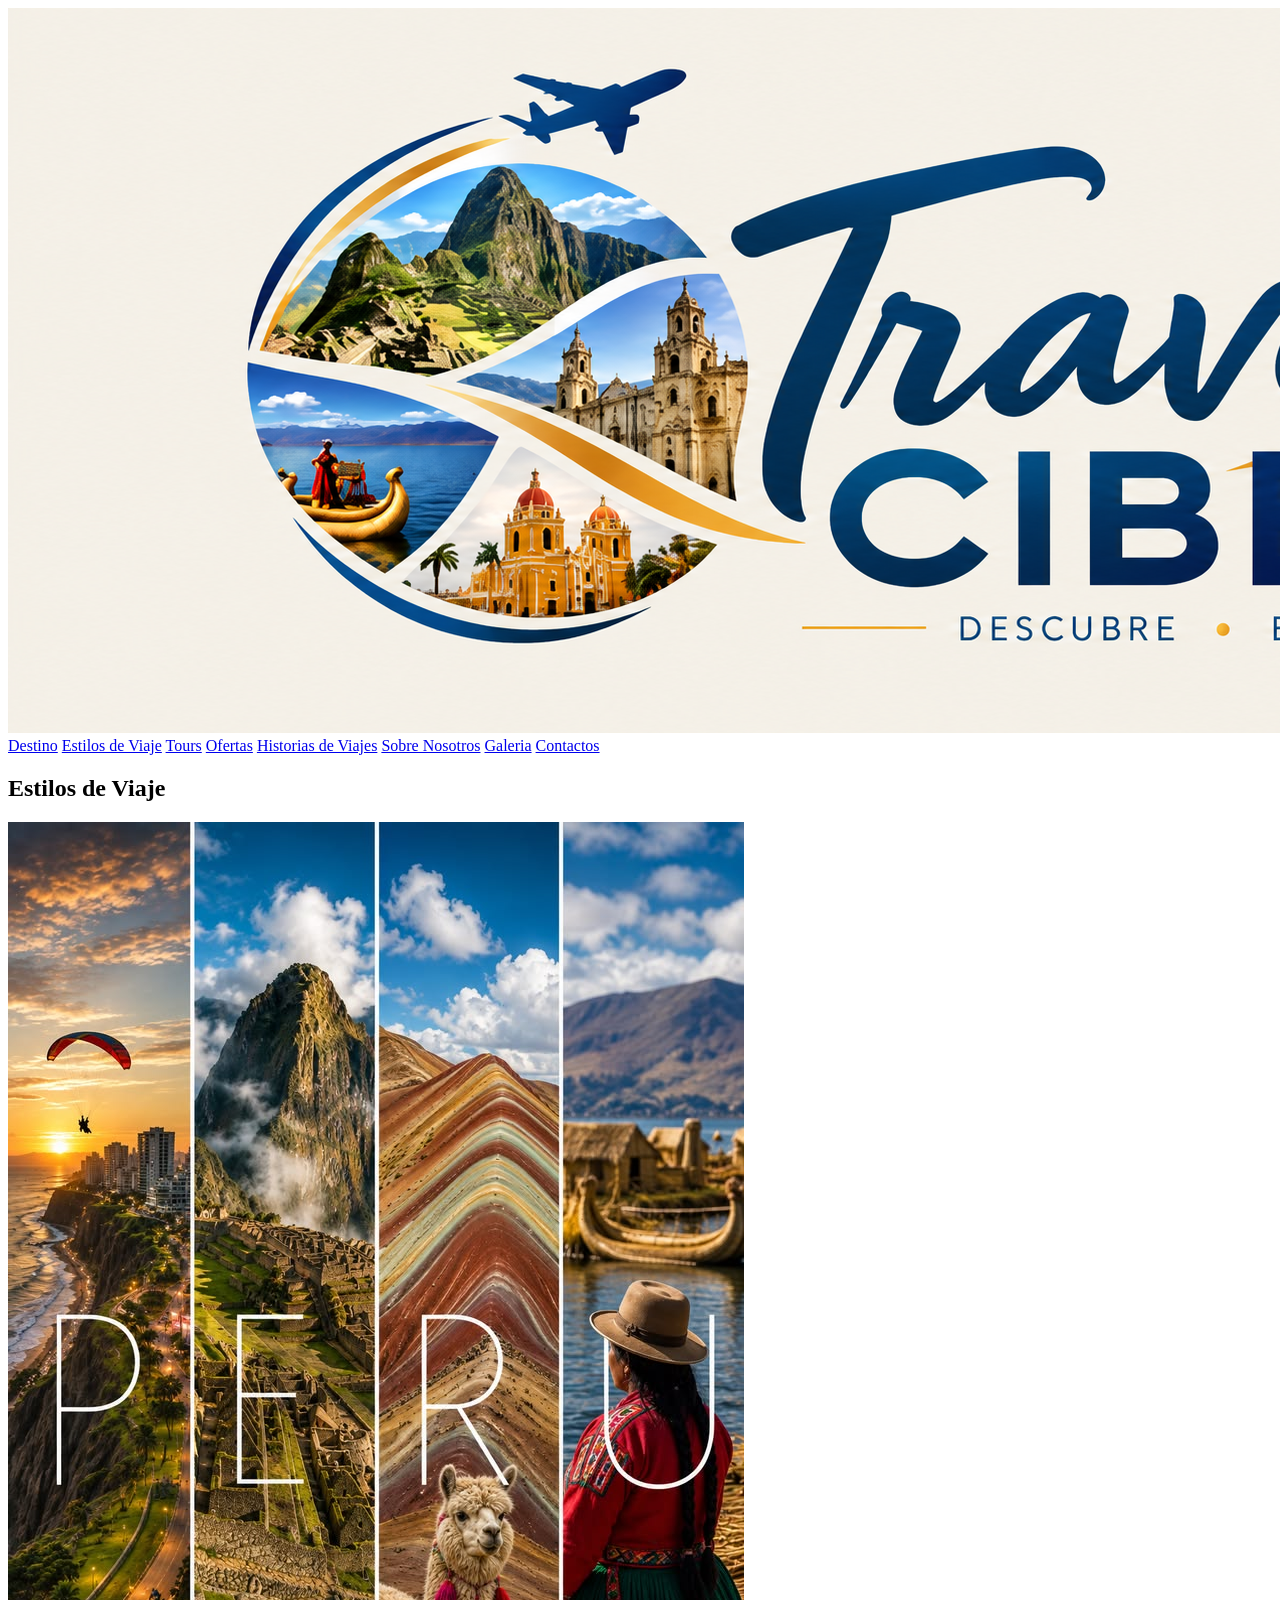
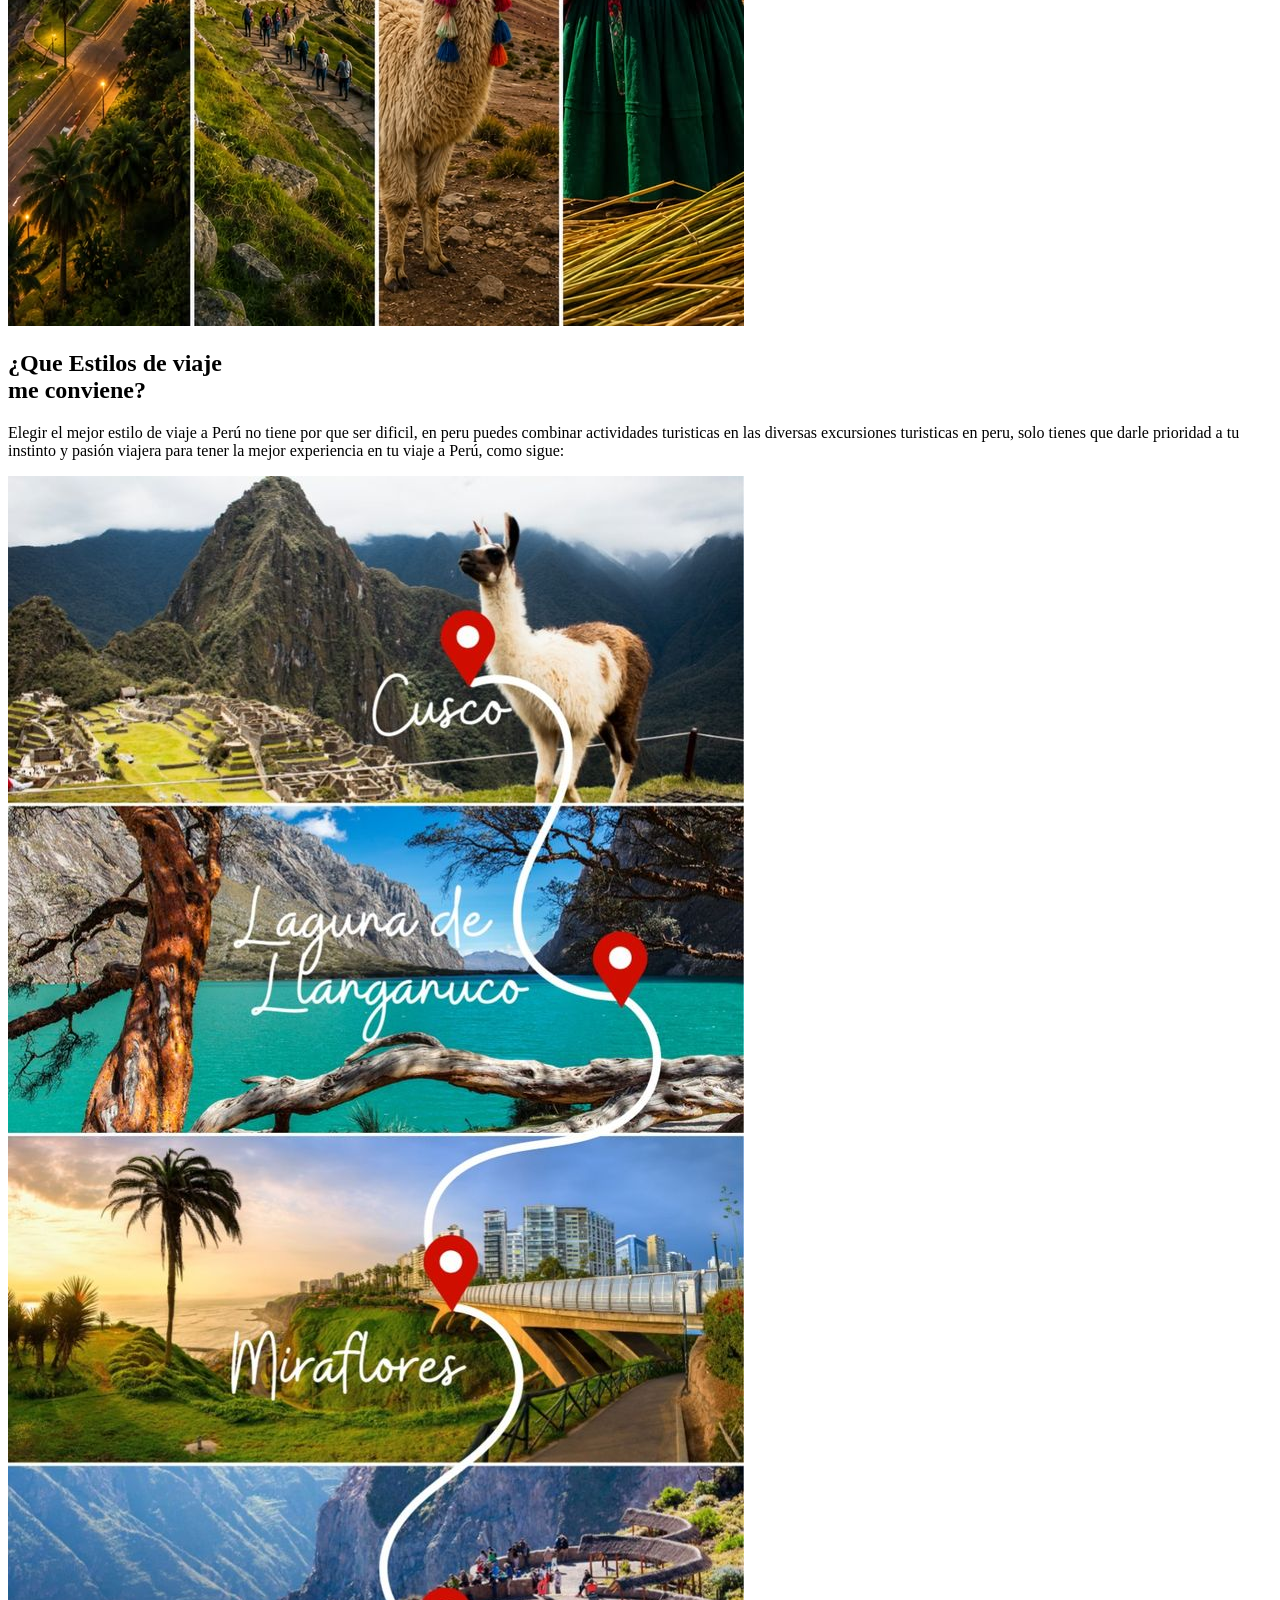
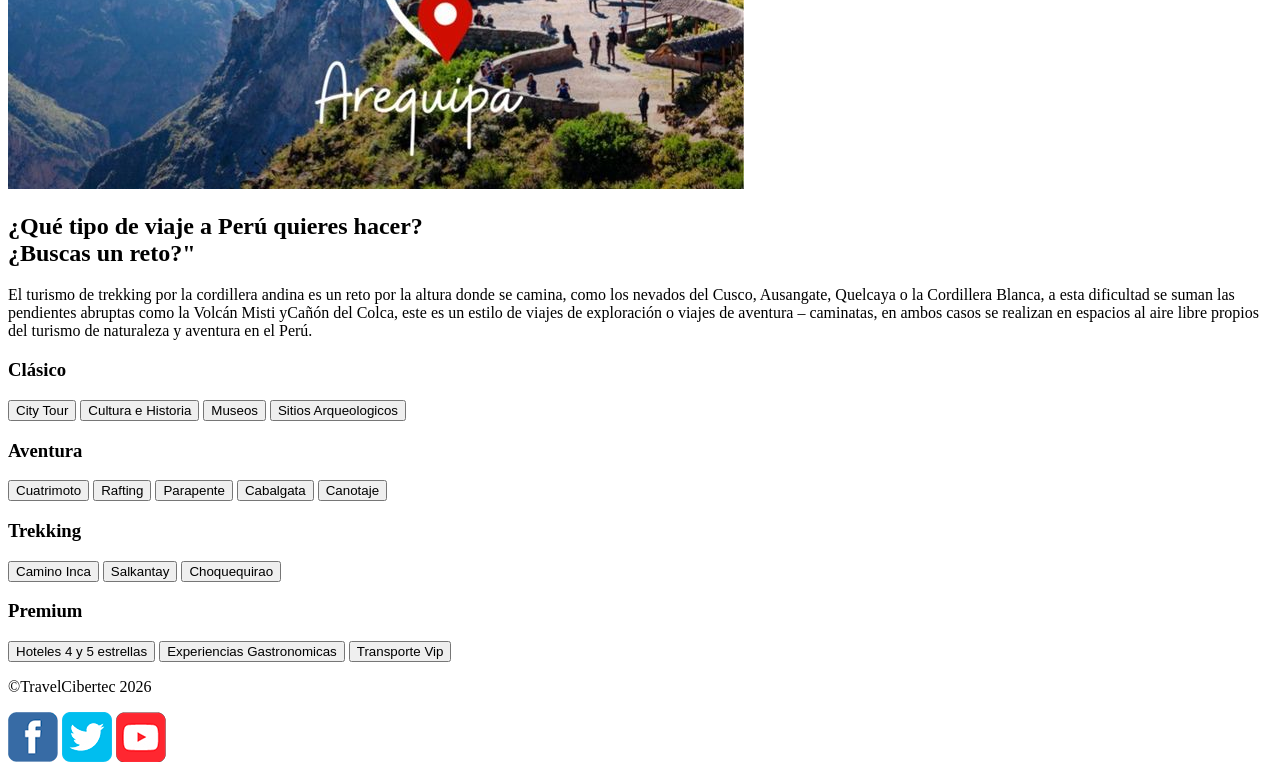
==== index.html @ 2b0c7c72 "Add files via upload" ====
<!DOCTYPE html>
<html lang="en">
<head>
    <meta charset="UTF-8">
    <meta name="viewport" content="width=device-width, initial-scale=1.0">
    <title>Estilos de Viaje</title>
    <link rel="stylesheet" href="../2_EstilosViaje/Style.css">
</head>
<body>
    <header>
        <div class="contenedor">
            <img src="../../imagenes/Travel Cibertec_ Descubre Perú_Logo.png" alt="" class="logo">
            <nav>
                <a href="#">Destino</a>
                <a href="#">Estilos de Viaje</a>
                <a href="#">Tours</a>
                <a href="#">Ofertas</a>
                <a href="#">Historias de Viajes</a>
                <a href="#">Sobre Nosotros</a>
                <a href="#">Galeria</a>
                <a href="#">Contactos</a>
            </nav>
        </div>
    </header>

    <section id="banner">
        <h1>Estilos de Viaje</h1>
        
    </section>

    <section id="Que_conviene"> 
      <div class="contenedor">
        <div class="imagen_que_conviene">
            <img src="../../imagenes/Peru.jpg" alt="Peru_1" class="Peru_01">
             <div class="texto_que_conviene">
                <h2>¿Que <span class="color_diferente">Estilos de viaje</span> <br> me conviene?</h2>
                <p>Elegir el mejor estilo de viaje a Perú no tiene por que ser dificil, en peru puedes combinar actividades turisticas en las diversas excursiones turisticas en peru, solo tienes que darle prioridad a tu instinto y pasión viajera para tener la mejor experiencia en tu viaje a Perú, como sigue:</p>
            </div>
        </div>
      </div>
    </section>

    <section class="separador">

    </section>

    <section id="buscas_reto">  
        <div class="contenedor">
            <div class="imagen_buscas_reto">
                <img src="../../imagenes/Peru_01.jpg" alt="Peru_02" class="Peru_02">
                    <div class="texto_buscas_reto">
                        <h2>¿Qué tipo de viaje a Perú quieres hacer? <br> <span class="color_diferente">¿Buscas un reto?"</span></h2>
                        <p>El turismo de trekking por la cordillera andina es un reto por la altura donde se camina, como los nevados del Cusco, Ausangate, Quelcaya o la Cordillera Blanca, a esta dificultad se suman las pendientes abruptas como la Volcán Misti yCañón del Colca, este es un estilo de viajes de exploración o viajes de aventura – caminatas, en ambos casos se realizan en espacios al aire libre propios del turismo de naturaleza y aventura en el Perú.
                        </p>
                    </div>
            </div>
        </div>
    </section>

    <section class="separador">

    </section>

    <section id="estilos_viajes">
        <div class="contenedor">
            <div class="planes">
                    <div class="estilos">
                        <h3>Clásico</h3>
                        <button>City Tour</button>
                        <button>Cultura e Historia</button>
                        <button>Museos</button>
                        <button>Sitios Arqueologicos</button>
                    </div>
                    <div class="estilos">
                        <h3>Aventura</h3>
                        <button>Cuatrimoto</button>
                        <button>Rafting</button>
                        <button>Parapente</button>
                        <button>Cabalgata</button>
                        <button>Canotaje</button>
                    </div>
                    <div class="estilos">
                        <h3>Trekking</h3>
                        <button>Camino Inca</button>
                        <button>Salkantay</button>
                        <button>Choquequirao</button>
                    </div>
                    <div class="estilos">
                        <h3>Premium</h3>
                        <button>Hoteles 4 y 5 estrellas</button>
                        <button>Experiencias Gastronomicas </button>
                        <button>Transporte Vip</button>
                    </div>
            </div>
        </div>
    </section>

    <footer>
        <div class="contenedor">
            <p>&copy;TravelCibertec 2026</p>
            <div class="redessociales">
                <img src="../../imagenes/facebook.png" alt="">
                <img src="../../imagenes/twitter.png" alt="">
                <img src="../../imagenes/youtube.png" alt="">
            </div>
        </div>
    </footer>

</html>
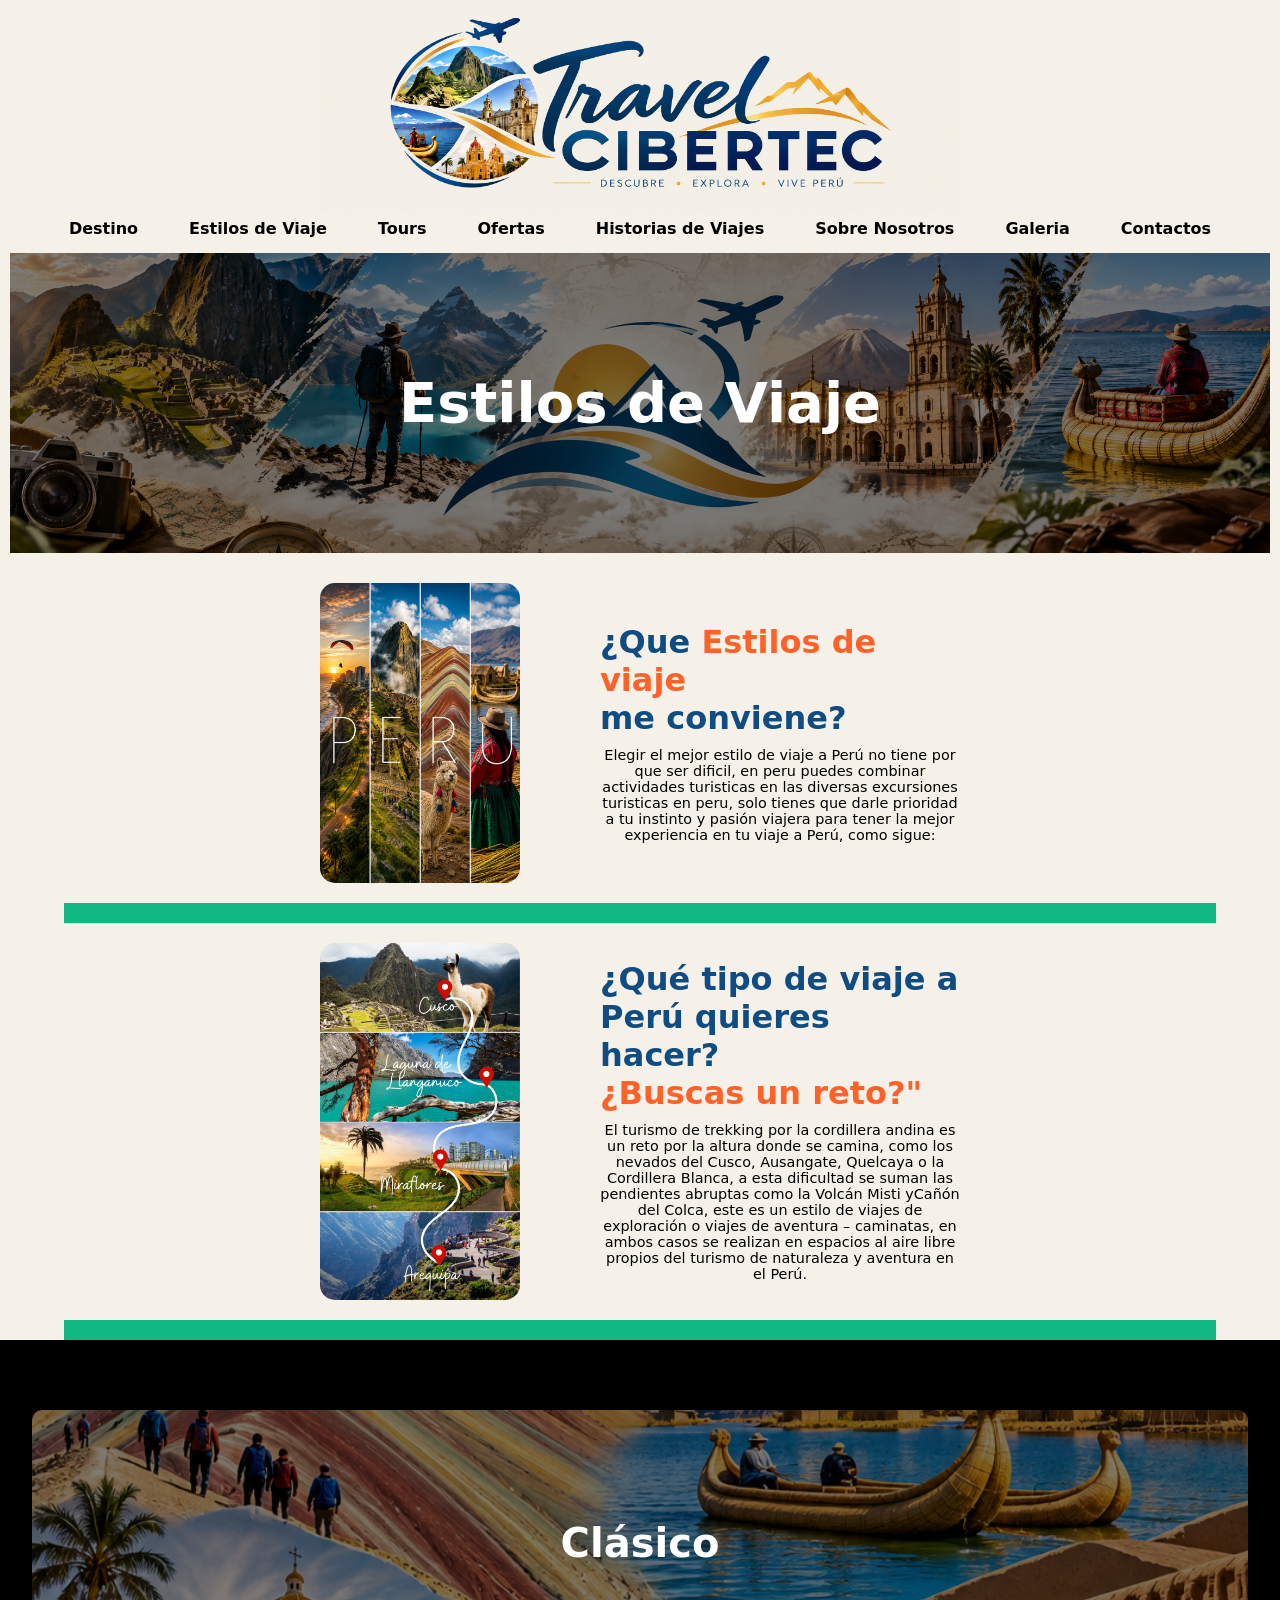
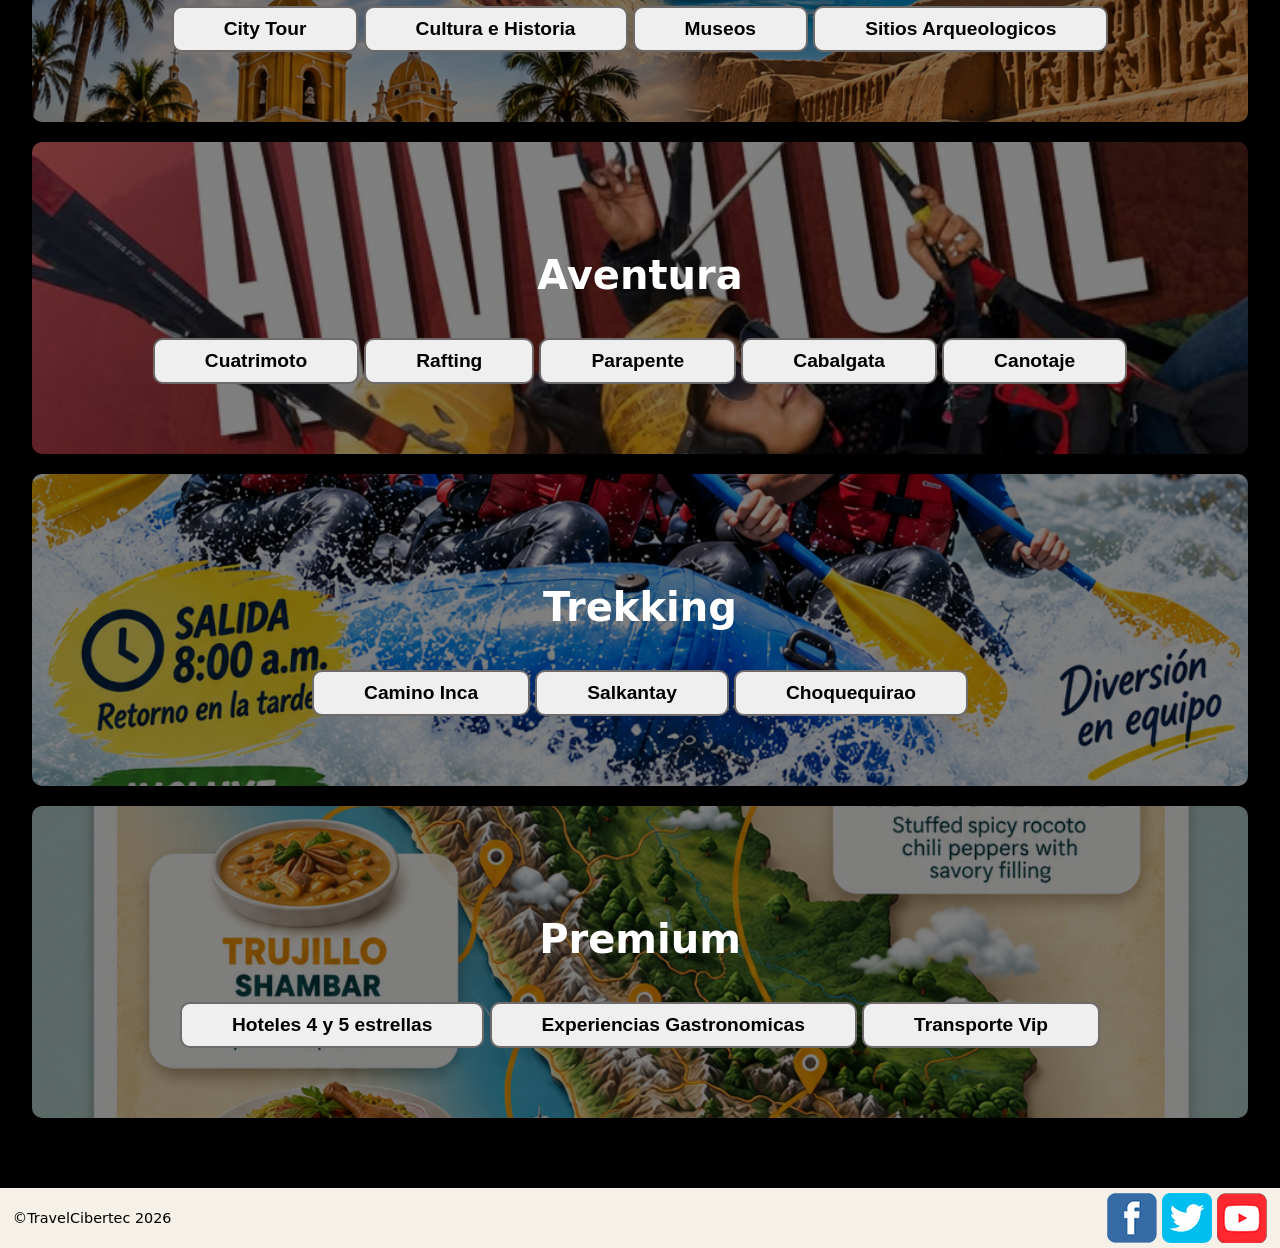
==== commit e71f1dcc: "Agregar index temporal" ====
--- a/index.html
+++ b/index.html
@@ -1,113 +1,13 @@
-<!DOCTYPE html>
-<html lang="en">
-<head>
-    <meta charset="UTF-8">
-    <meta name="viewport" content="width=device-width, initial-scale=1.0">
-    <title>Estilos de Viaje</title>
-    <link rel="stylesheet" href="../2_EstilosViaje/Style.css">
-</head>
-<body>
-    <header>
-        <div class="contenedor">
-            <img src="../../imagenes/Travel Cibertec_ Descubre Perú_Logo.png" alt="" class="logo">
-            <nav>
-                <a href="#">Destino</a>
-                <a href="#">Estilos de Viaje</a>
-                <a href="#">Tours</a>
-                <a href="#">Ofertas</a>
-                <a href="#">Historias de Viajes</a>
-                <a href="#">Sobre Nosotros</a>
-                <a href="#">Galeria</a>
-                <a href="#">Contactos</a>
-            </nav>
-        </div>
-    </header>
-
-    <section id="banner">
-        <h1>Estilos de Viaje</h1>
-        
-    </section>
-
-    <section id="Que_conviene"> 
-      <div class="contenedor">
-        <div class="imagen_que_conviene">
-            <img src="../../imagenes/Peru.jpg" alt="Peru_1" class="Peru_01">
-             <div class="texto_que_conviene">
-                <h2>¿Que <span class="color_diferente">Estilos de viaje</span> <br> me conviene?</h2>
-                <p>Elegir el mejor estilo de viaje a Perú no tiene por que ser dificil, en peru puedes combinar actividades turisticas en las diversas excursiones turisticas en peru, solo tienes que darle prioridad a tu instinto y pasión viajera para tener la mejor experiencia en tu viaje a Perú, como sigue:</p>
-            </div>
-        </div>
-      </div>
-    </section>
-
-    <section class="separador">
-
-    </section>
-
-    <section id="buscas_reto">  
-        <div class="contenedor">
-            <div class="imagen_buscas_reto">
-                <img src="../../imagenes/Peru_01.jpg" alt="Peru_02" class="Peru_02">
-                    <div class="texto_buscas_reto">
-                        <h2>¿Qué tipo de viaje a Perú quieres hacer? <br> <span class="color_diferente">¿Buscas un reto?"</span></h2>
-                        <p>El turismo de trekking por la cordillera andina es un reto por la altura donde se camina, como los nevados del Cusco, Ausangate, Quelcaya o la Cordillera Blanca, a esta dificultad se suman las pendientes abruptas como la Volcán Misti yCañón del Colca, este es un estilo de viajes de exploración o viajes de aventura – caminatas, en ambos casos se realizan en espacios al aire libre propios del turismo de naturaleza y aventura en el Perú.
-                        </p>
-                    </div>
-            </div>
-        </div>
-    </section>
-
-    <section class="separador">
-
-    </section>
-
-    <section id="estilos_viajes">
-        <div class="contenedor">
-            <div class="planes">
-                    <div class="estilos">
-                        <h3>Clásico</h3>
-                        <button>City Tour</button>
-                        <button>Cultura e Historia</button>
-                        <button>Museos</button>
-                        <button>Sitios Arqueologicos</button>
-                    </div>
-                    <div class="estilos">
-                        <h3>Aventura</h3>
-                        <button>Cuatrimoto</button>
-                        <button>Rafting</button>
-                        <button>Parapente</button>
-                        <button>Cabalgata</button>
-                        <button>Canotaje</button>
-                    </div>
-                    <div class="estilos">
-                        <h3>Trekking</h3>
-                        <button>Camino Inca</button>
-                        <button>Salkantay</button>
-                        <button>Choquequirao</button>
-                    </div>
-                    <div class="estilos">
-                        <h3>Premium</h3>
-                        <button>Hoteles 4 y 5 estrellas</button>
-                        <button>Experiencias Gastronomicas </button>
-                        <button>Transporte Vip</button>
-                    </div>
-            </div>
-        </div>
-    </section>
-
-    <footer>
-        <div class="contenedor">
-            <p>&copy;TravelCibertec 2026</p>
-            <div class="redessociales">
-                <img src="../../imagenes/facebook.png" alt="">
-                <img src="../../imagenes/twitter.png" alt="">
-                <img src="../../imagenes/youtube.png" alt="">
-            </div>
-        </div>
-    </footer>
-
-</html>
-
-
-
-
+<!DOCTYPE html>
+<html lang="es">
+<head>
+    <meta charset="UTF-8">
+
+    <meta http-equiv="refresh" content="0; url=paginas/2_EstilosViaje/Estilosdeviaje.html">
+
+    <title>Travel Cibertec</title>
+</head>
+
+<body>
+</body>
+</html>
